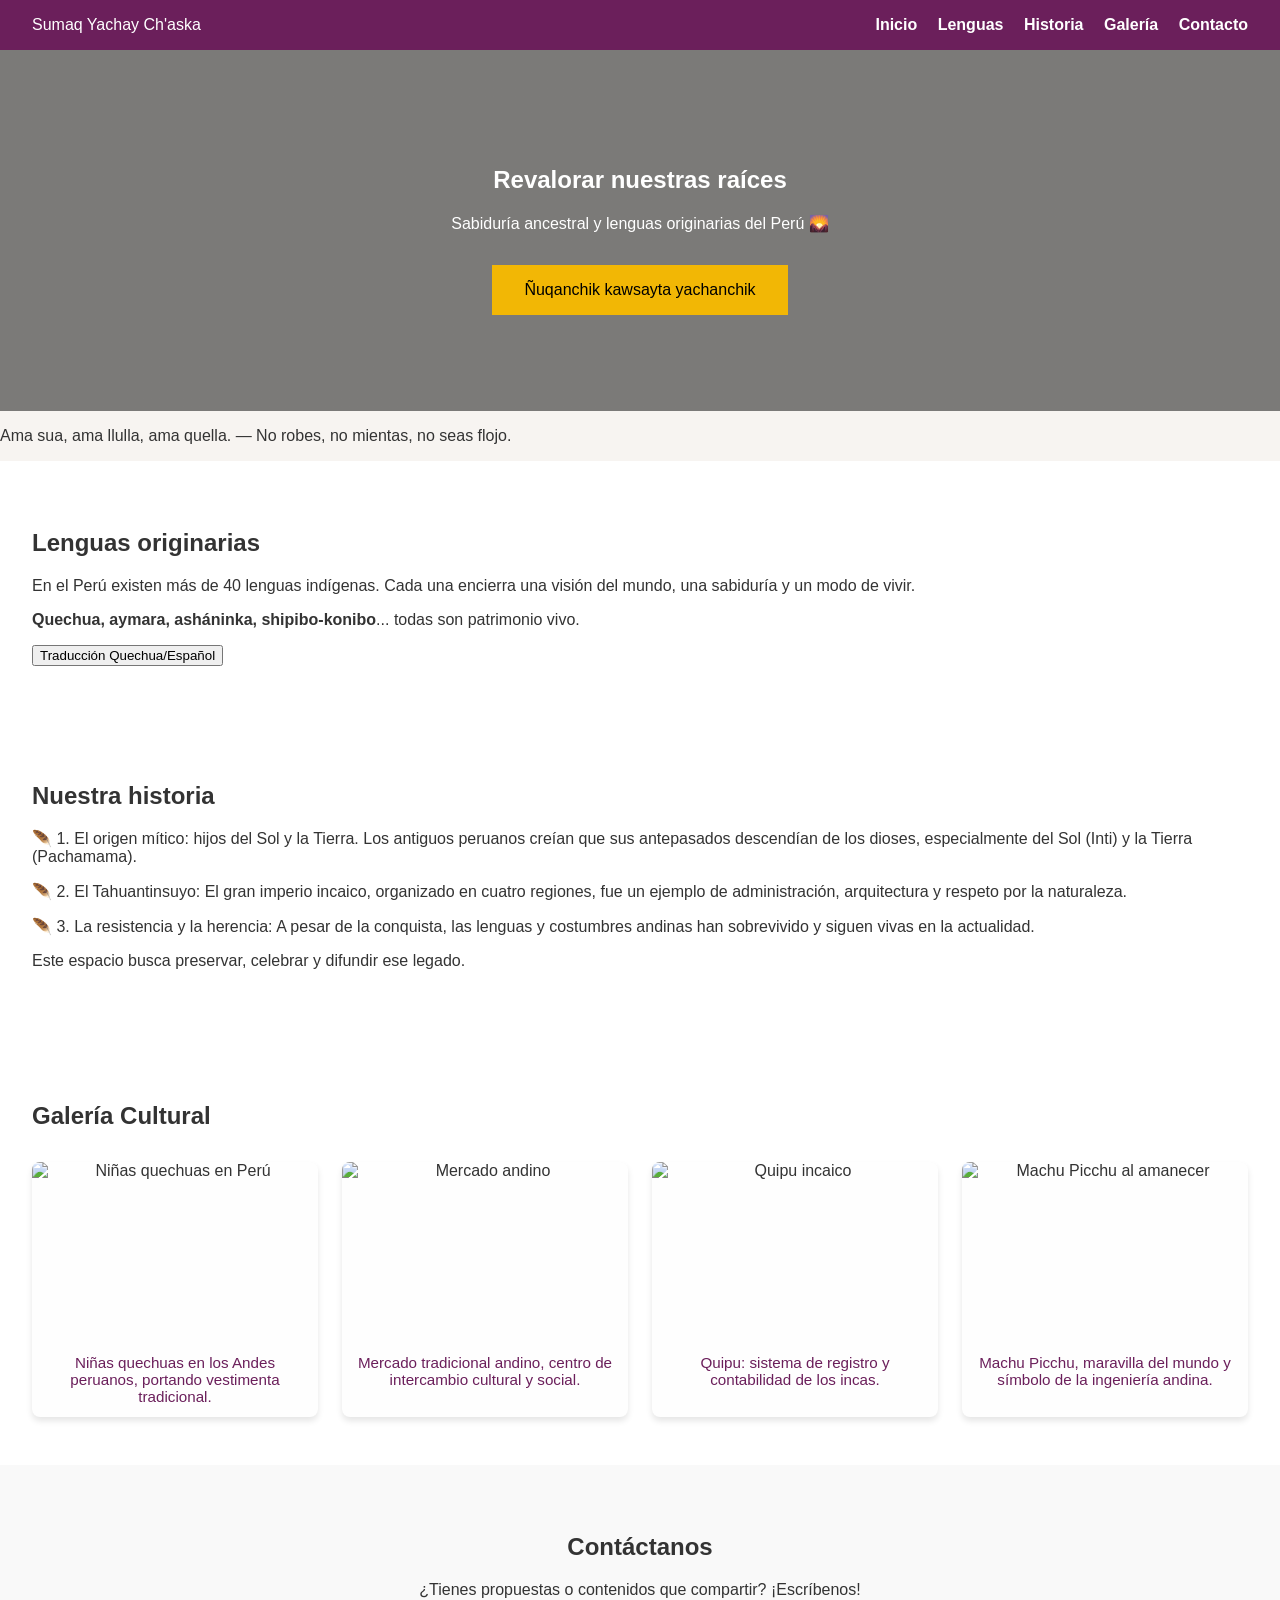
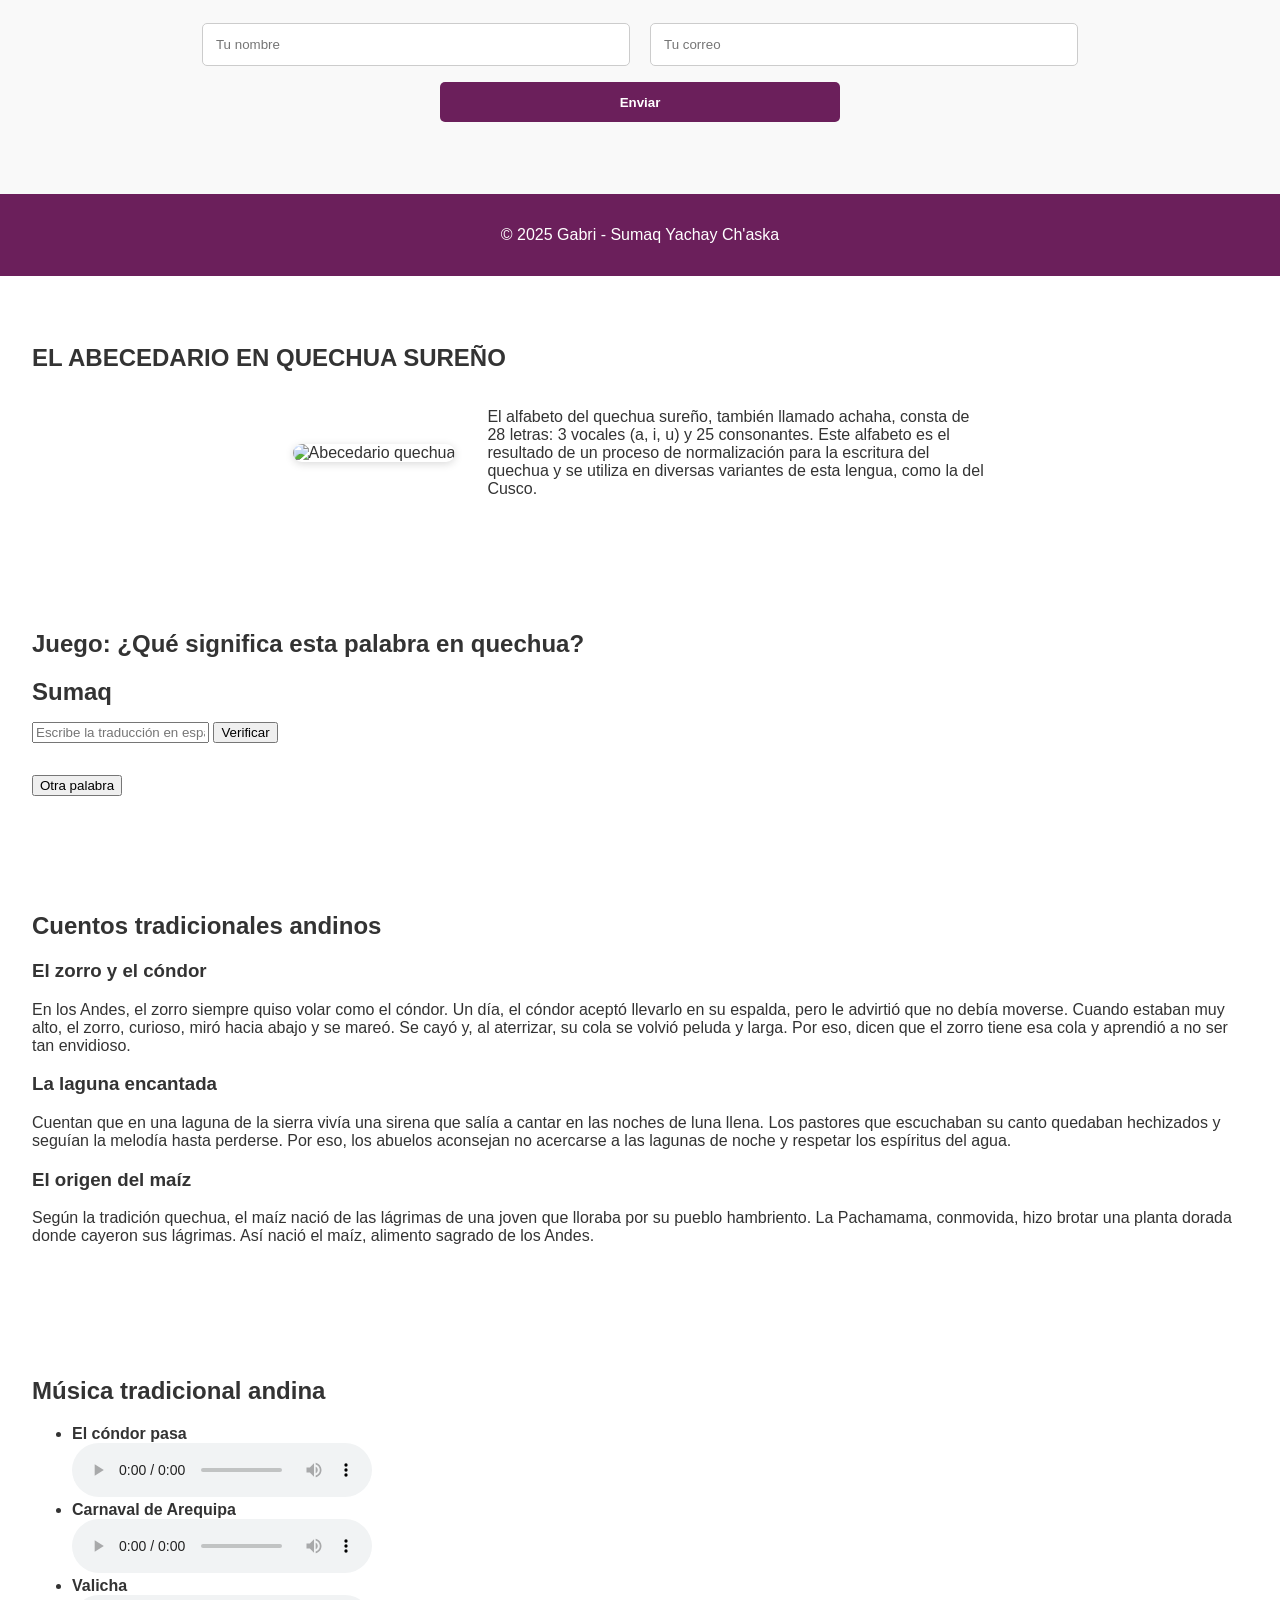
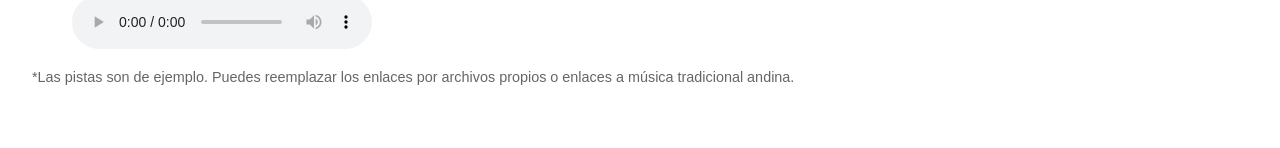
==== public/index.html @ 40404e89 "Move static files to public directory and add server All static assets (.html, .css, .js, .gitignore" ====
<!DOCTYPE html>
<html lang="es">
<head>
  <meta charset="UTF-8">
  <meta name="viewport" content="width=device-width, initial-scale=1.0">
  <title>Sumaq Yachay Ch'aska</title>
  <meta name="description" content="Página para revalorar las lenguas y cultura andina del Perú.">
  <style>
    body {
      font-family: 'Segoe UI', sans-serif;
      margin: 0;
      background: #f7f4f1;
      color: #333;
    }
    .navbar {
      background-color: #6b1f5b;
      color: white;
      display: flex;
      justify-content: space-between;
      align-items: center;
      padding: 1rem 2rem;
      position: sticky;
      top: 0;
      z-index: 1000;
    }
    .navbar a {
      color: white;
      margin-left: 1rem;
      text-decoration: none;
      font-weight: bold;
    }
    .hero {
      background: linear-gradient(rgba(0,0,0,0.5), rgba(0,0,0,0.5)), url('https://elcafelatino.org/wp-content/uploads/2020/06/3-Laguna-Paro%CC%80n-blow-1121x640.jpg') center/cover;
      color: white;
      text-align: center;
      padding: 6rem 2rem;
    }
    .hero button {
      background-color: #f2b705;
      border: none;
      padding: 1rem 2rem;
      margin-top: 1rem;
      cursor: pointer;
      font-size: 1rem;
    }
    .contenido {
      padding: 3rem 2rem;
      background-color: #fff;
    }
    .galeria {
      display: grid;
      grid-template-columns: repeat(auto-fit, minmax(250px, 1fr));
      gap: 1.5rem;
      margin-top: 2rem;
    }
    .galeria figure {
      margin: 0;
      background: #fefefe;
      border-radius: 8px;
      overflow: hidden;
      box-shadow: 0 4px 6px rgba(0,0,0,0.1);
      text-align: center;
    }
    .galeria img {
      width: 100%;
      display: block;
      height: 180px;
      object-fit: cover;
    }
    .galeria figcaption {
      padding: 0.75rem;
      font-size: 0.95rem;
      color: #6b1f5b;
    }
    .contacto {
      background-color: #f9f9f9;
      padding: 3rem 2rem;
      text-align: center;
    }
    .contacto input, .contacto button {
      padding: 0.8rem;
      margin: 0.5rem;
      width: 80%;
      max-width: 400px;
      border-radius: 5px;
      border: 1px solid #ccc;
    }
    .contacto button {
      background-color: #6b1f5b;
      color: white;
      border: none;
      font-weight: bold;
    }
    footer {
      background-color: #6b1f5b;
      color: white;
      text-align: center;
      padding: 1rem;
    }
  </style>
  <script>
    const frases = [
      "Ama sua, ama llulla, ama quella. — No robes, no mientas, no seas flojo.",
      "Llank'aymanta kawsay — Vive trabajando.",
      "Yachay kawsaymi — El saber es vida.",
      "Ama hami — No causes daño.",
      "Sumaq kawsay — Buen vivir andino."
    ];
    let fraseIndex = 0;
    setInterval(() => {
      document.getElementById("frase").textContent = frases[fraseIndex];
      fraseIndex = (fraseIndex + 1) % frases.length;
    }, 7000);

    function mostrarAlerta() {
      alert("Ñuqanchik kawsayta yachanchik — Aprendamos a vivir en armonía.");
    }

    let enQuechua = false;
    function cambiarIdioma() {  
      const texto = document.getElementById("texto-lengua");
      if (enQuechua) {
        texto.textContent = "En el Perú existen más de 40 lenguas indígenas. Cada una encierra una visión del mundo, una sabiduría y un modo de vivir.";
      } else {
        texto.textContent = "Piruwpi kachkan 48 llaqtayuq simikuna. Chaymanta 4 simi Andino suyupi riman, 44 simi Amazonía suyupi. Kay simikuna kastilla simi hamuqman ñawpaqmi kachkan, chayrayku chay llaqtakunapi kastilla simiwan chikan, oficial simi kasqanku. Piruwpa rimaypa millay kawsayninta rikuchin, chayrayku kay simikunata waqaychay kaymi chaskin. 'anakun, qichwa simita oficial simi hina riqsichirqanku chaymanta.";
      }
      enQuechua = !enQuechua;
    }

    function enviarFormulario() {
      const nombre = document.getElementById("nombre").value.trim();
      const correo = document.getElementById("correo").value.trim();
      const confirmacion = document.getElementById("confirmacion");

      if (!nombre || !correo) {
        confirmacion.textContent = "Por favor, completa todos los campos.";
        confirmacion.style.color = "red";
        return;
      }

      const correoValido = /^[^\s@]+@[^\s@]+\.[^\s@]+$/;
      if (!correoValido.test(correo)) {
        confirmacion.textContent = "Correo no válido. Verifica el formato.";
        confirmacion.style.color = "red";
        return;
      }

      confirmacion.textContent = `¡Gracias por tu mensaje, ${nombre}! Pronto nos comunicaremos.`;
      confirmacion.style.color = "green";
    }
  </script>
</head>
<body>
  <header class="navbar">
    <div class="logo">
      <span>Sumaq Yachay Ch'aska</span>
    </div>
    <nav>
      <a href="#inicio">Inicio</a>
      <a href="#lenguas">Lenguas</a>
      <a href="#historia">Historia</a>
      <a href="#galeria">Galería</a>
      <a href="#contacto">Contacto</a>
    </nav>
  </header>

  <section id="inicio" class="hero">
    <h1>Revalorar nuestras raíces</h1>
    <p>Sabiduría ancestral y lenguas originarias del Perú 🌄</p>
    <button type="button" onclick="mostrarAlerta()">Ñuqanchik kawsayta yachanchik</button>
  </section>

  <section id="sabiduria">
    <p id="frase">Ama sua, ama llulla, ama quella. — No robes, no mientas, no seas flojo.</p>
  </section>

  <section class="contenido" id="lenguas">
    <h2>Lenguas originarias</h2>
    <p id="texto-lengua">En el Perú existen más de 40 lenguas indígenas. Cada una encierra una visión del mundo, una sabiduría y un modo de vivir.</p>
    <p><strong>Quechua, aymara, asháninka, shipibo-konibo</strong>... todas son patrimonio vivo.</p>
    <button type="button" onclick="cambiarIdioma()">Traducción Quechua/Español</button>
  </section>

  <section class="contenido" id="historia">
    <h2>Nuestra historia</h2>
    <p>🪶 1. El origen mítico: hijos del Sol y la Tierra. Los antiguos peruanos creían que sus antepasados descendían de los dioses, especialmente del Sol (Inti) y la Tierra (Pachamama).</p>
    <p>🪶 2. El Tahuantinsuyo: El gran imperio incaico, organizado en cuatro regiones, fue un ejemplo de administración, arquitectura y respeto por la naturaleza.</p>
    <p>🪶 3. La resistencia y la herencia: A pesar de la conquista, las lenguas y costumbres andinas han sobrevivido y siguen vivas en la actualidad.</p>
    <p>Este espacio busca preservar, celebrar y difundir ese legado.</p>
  </section>

  <section class="contenido" id="galeria">
    <h2>Galería Cultural</h2>
    <div class="galeria">
      <figure>
        <img src="https://upload.wikimedia.org/wikipedia/commons/3/3c/Quechua_girls_in_Peru.jpg" alt="Niñas quechuas en Perú">
        <figcaption>Niñas quechuas en los Andes peruanos, portando vestimenta tradicional.</figcaption>
      </figure>
      <figure>
        <img src="https://upload.wikimedia.org/wikipedia/commons/6/6e/Peruvian_market.jpg" alt="Mercado andino">
        <figcaption>Mercado tradicional andino, centro de intercambio cultural y social.</figcaption>
      </figure>
      <figure>
        <img src="https://upload.wikimedia.org/wikipedia/commons/2/2e/Quipu.jpg" alt="Quipu incaico">
        <figcaption>Quipu: sistema de registro y contabilidad de los incas.</figcaption>
      </figure>
      <figure>
        <img src="https://upload.wikimedia.org/wikipedia/commons/8/8e/Peru_Machu_Picchu_Sunrise.jpg" alt="Machu Picchu al amanecer">
        <figcaption>Machu Picchu, maravilla del mundo y símbolo de la ingeniería andina.</figcaption>
      </figure>
    </div>
  </section>

  <section id="contacto" class="contacto">
    <h2>Contáctanos</h2>
    <p>¿Tienes propuestas o contenidos que compartir? ¡Escríbenos!</p>
    <input type="text" placeholder="Tu nombre" id="nombre">
    <input type="email" placeholder="Tu correo" id="correo">
    <button type="button" onclick="enviarFormulario()">Enviar</button>
    <p id="confirmacion" style="margin-top:1rem;"></p>
  </section>

  <footer>
    <p>&copy; 2025 Gabri - Sumaq Yachay Ch'aska</p>
  </footer>

  <!-- Abecedario Quechua -->
  <section class="contenido" id="presentacion">
    <h2>EL ABECEDARIO EN QUECHUA SUREÑO</h2>
    <div style="display: flex; flex-wrap: wrap; align-items: center; gap: 2rem; justify-content: center;">
      <img src="https://enquechua.com/wp-content/uploads/abecedario-quechua-o-alfabeto.jpg" alt="Abecedario quechua" style="max-width: 400px; border-radius: 10px; box-shadow: 0 2px 8px rgba(0,0,0,0.15);">
      <div style="max-width: 500px; text-align: left;">
        <p>El alfabeto del quechua sureño, también llamado achaha, consta de 28 letras: 3 vocales (a, i, u) y 25 consonantes. Este alfabeto es el resultado de un proceso de normalización para la escritura del quechua y se utiliza en diversas variantes de esta lengua, como la del Cusco.</p>
      </div>
    </div>
  </section>

  <!-- Juego de palabras Quechua-Español -->
  <section class="contenido" id="juego-palabras">
    <h2>Juego: ¿Qué significa esta palabra en quechua?</h2>
    <div style="margin-bottom:1rem;">
      <span id="palabra-quechua" style="font-size:1.5rem; font-weight:bold;"></span>
    </div>
    <input type="text" id="respuesta-juego" placeholder="Escribe la traducción en español">
    <button type="button" onclick="verificarRespuesta()">Verificar</button>
    <p id="resultado-juego" style="margin-top:1rem; font-weight:bold;"></p>
    <button type="button" onclick="nuevaPalabra()" style="margin-top:1rem;">Otra palabra</button>
  </section>

  <script>
    // Palabras y traducciones
    const palabras = [
      { quechua: "Inti", esp: "Sol" },
      { quechua: "Yaku", esp: "Agua" },
      { quechua: "Wasi", esp: "Casa" },
      { quechua: "Sumaq", esp: "Bonito" },
      { quechua: "Mikhuy", esp: "Comer" },
      { quechua: "Killa", esp: "Luna" },
      { quechua: "Pacha", esp: "Tierra" },
      { quechua: "Runa", esp: "Persona" },
      { quechua: "Allin", esp: "Bueno" },
      { quechua: "Qhari", esp: "Hombre" },
      { quechua: "Warmi", esp: "Mujer" }
    ];

    let palabraActual = {};

    function nuevaPalabra() {
      palabraActual = palabras[Math.floor(Math.random() * palabras.length)];
      document.getElementById('palabra-quechua').textContent = palabraActual.quechua;
      document.getElementById('respuesta-juego').value = '';
      document.getElementById('resultado-juego').textContent = '';
    }

    function verificarRespuesta() {
      const respuesta = document.getElementById('respuesta-juego').value.trim().toLowerCase();
      const correcta = palabraActual.esp.toLowerCase();
      const resultado = document.getElementById('resultado-juego');
      if (respuesta === correcta) {
        resultado.textContent = "¡Correcto! 🎉";
        resultado.style.color = "green";
      } else {
        resultado.textContent = `Incorrecto. La respuesta es: ${palabraActual.esp}`;
        resultado.style.color = "red";
      }
    }

    // Inicializa el juego al cargar la página
    document.addEventListener('DOMContentLoaded', nuevaPalabra);
  </script>

  <!-- Cuentos tradicionales andinos -->
  <section class="contenido" id="cuentos">
    <h2>Cuentos tradicionales andinos</h2>
    <article>
      <h3>El zorro y el cóndor</h3>
      <p>
        En los Andes, el zorro siempre quiso volar como el cóndor. Un día, el cóndor aceptó llevarlo en su espalda, pero le advirtió que no debía moverse. Cuando estaban muy alto, el zorro, curioso, miró hacia abajo y se mareó. Se cayó y, al aterrizar, su cola se volvió peluda y larga. Por eso, dicen que el zorro tiene esa cola y aprendió a no ser tan envidioso.
      </p>
    </article>
    <article>
      <h3>La laguna encantada</h3>
      <p>
        Cuentan que en una laguna de la sierra vivía una sirena que salía a cantar en las noches de luna llena. Los pastores que escuchaban su canto quedaban hechizados y seguían la melodía hasta perderse. Por eso, los abuelos aconsejan no acercarse a las lagunas de noche y respetar los espíritus del agua.
      </p>
    </article>
    <article>
      <h3>El origen del maíz</h3>
      <p>
        Según la tradición quechua, el maíz nació de las lágrimas de una joven que lloraba por su pueblo hambriento. La Pachamama, conmovida, hizo brotar una planta dorada donde cayeron sus lágrimas. Así nació el maíz, alimento sagrado de los Andes.
      </p>
    </article>
  </section>

  <!-- Música tradicional andina -->
  <section class="contenido" id="musica">
    <h2>Música tradicional andina</h2>
    <ul>
      <li>
        <strong>El cóndor pasa</strong>
        <br>
        <audio controls>
          <source src="https://archive.org/download/ElCondorPasa_901/ElCondorPasa_901.mp3" type="audio/mpeg">
        </audio>
      </li>
      <li>
        <strong>Carnaval de Arequipa</strong>
        <br>
        <audio controls>
          <source src="https://archive.org/download/MUSICAArequipeaMelgarLosDavalos/01%20CARNAVAL%20AREQUIPEÑO.mp3" type="audio/mpeg">
        </audio>
      </li>
      <li>
        <strong>Valicha</strong>
        <br>
        <audio controls>
          <source src="https://archive.org/download/Valicha_201311/Valicha.mp3" type="audio/mpeg">
        </audio>
      </li>
    </ul>
    <p style="font-size:0.9em;color:#666;">*Las pistas son de ejemplo. Puedes reemplazar los enlaces por archivos propios o enlaces a música tradicional andina.</p>
  </section>
</body>
</html>
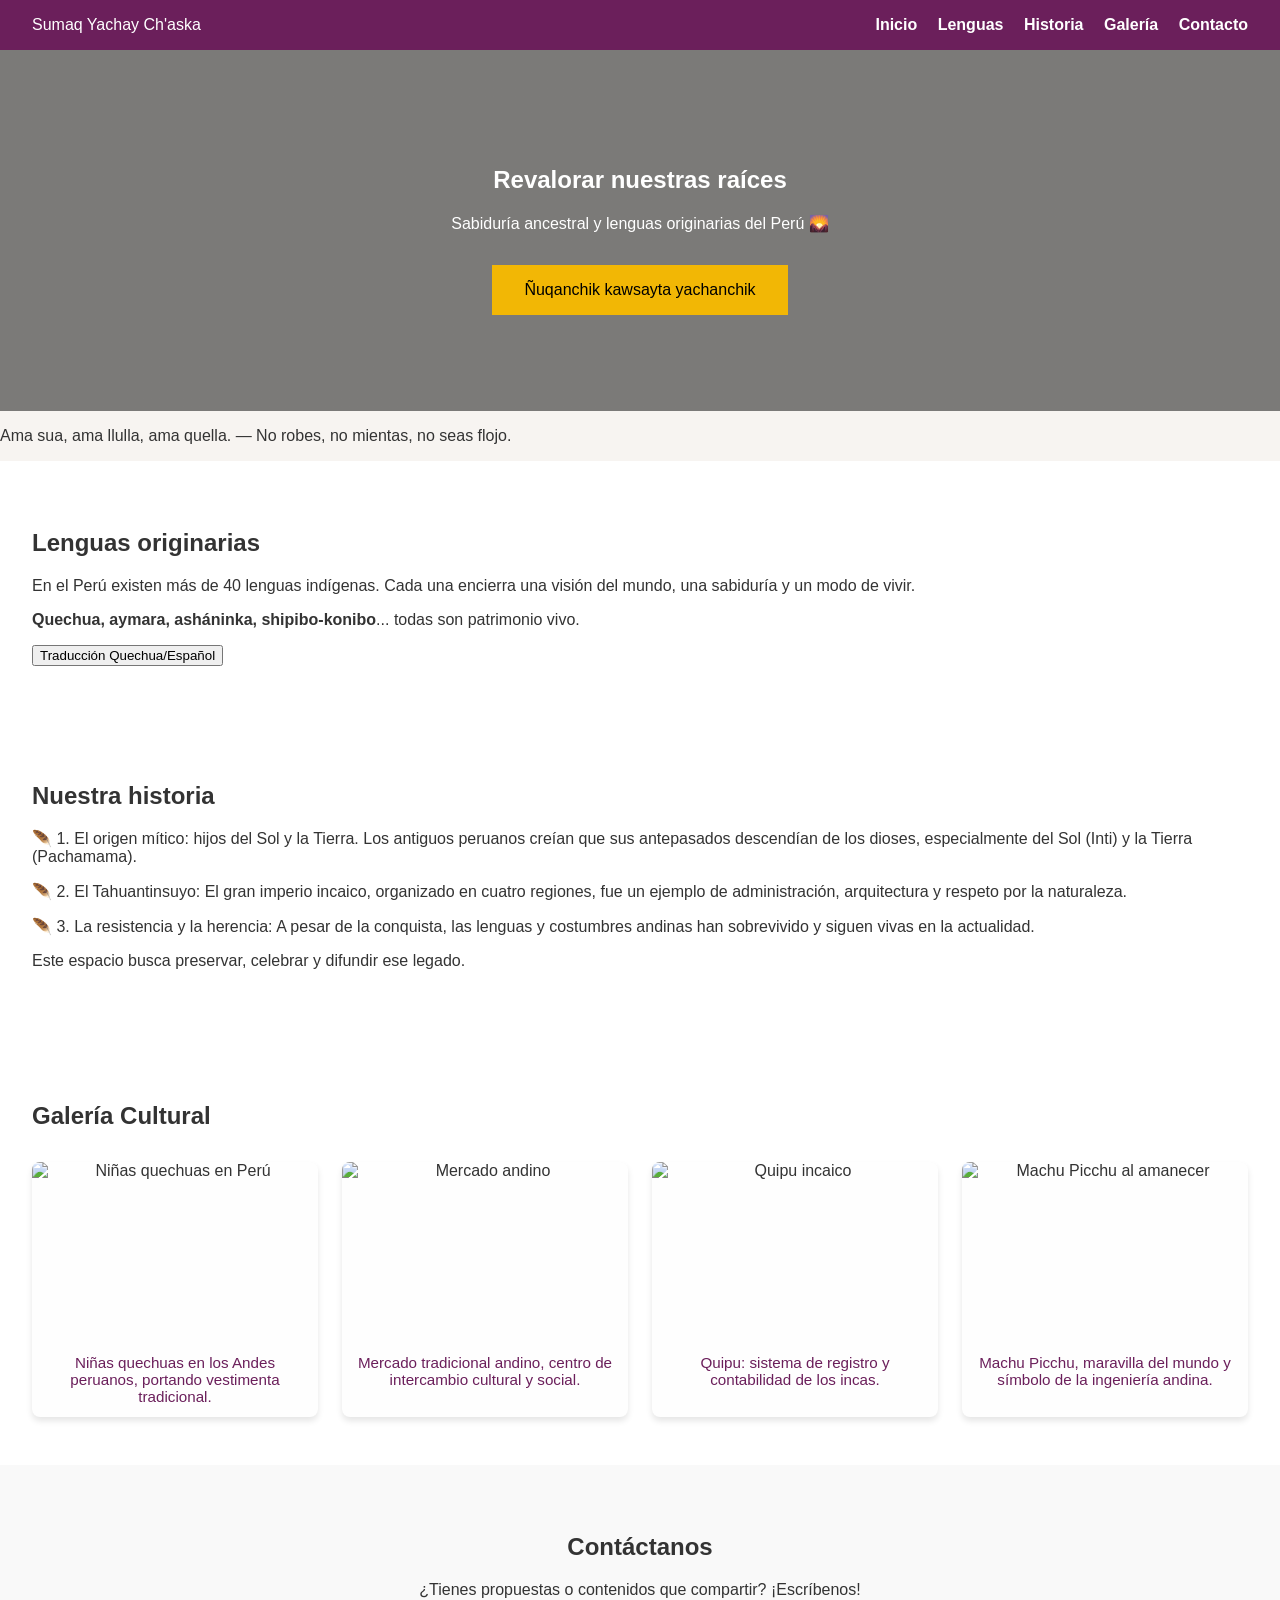
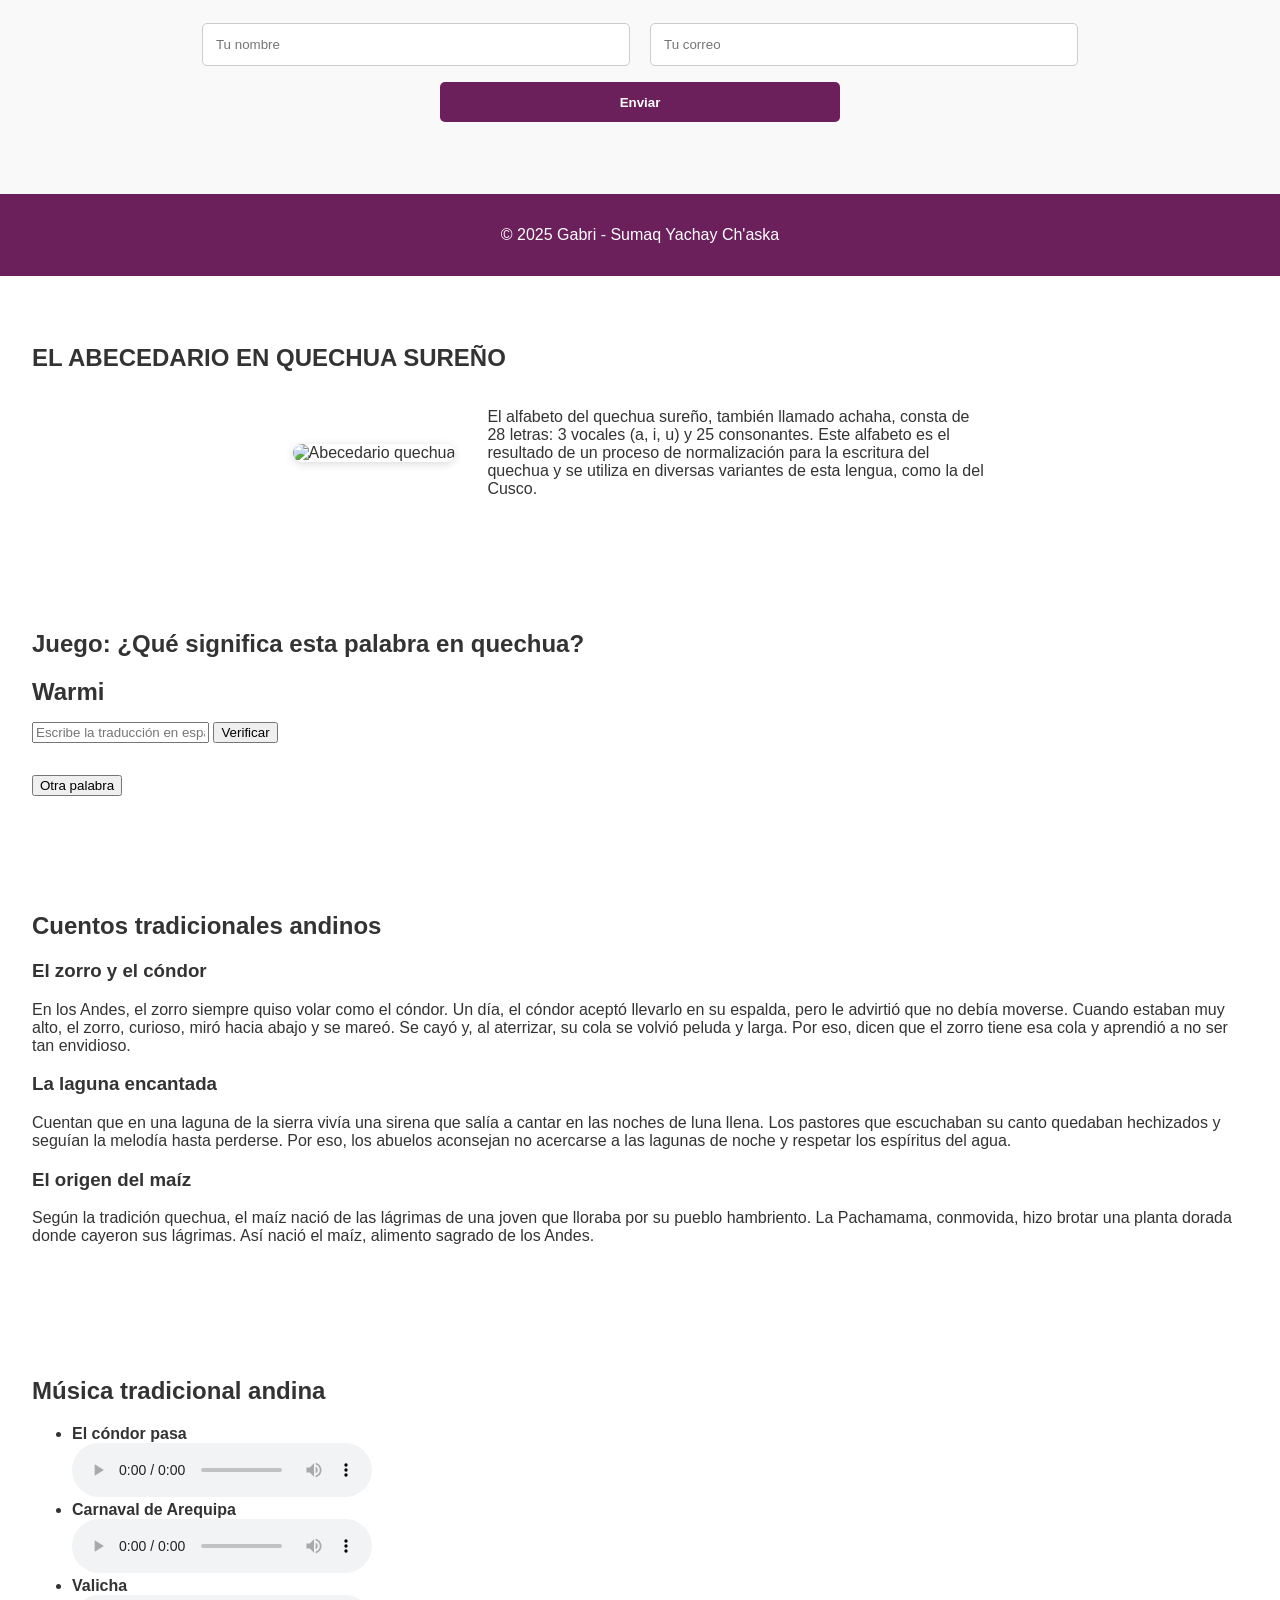
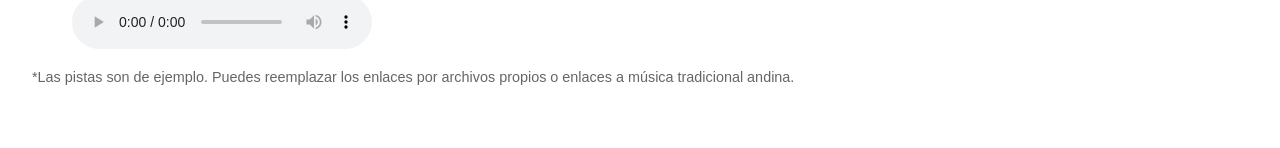
==== commit 59cf59bd: "Update index.html" ====
--- a/public/index.html
+++ b/public/index.html
@@ -193,19 +193,19 @@
     <h2>Galería Cultural</h2>
     <div class="galeria">
       <figure>
-        <img src="https://upload.wikimedia.org/wikipedia/commons/3/3c/Quechua_girls_in_Peru.jpg" alt="Niñas quechuas en Perú">
+        <img src="https://img.freepik.com/fotos-premium/ninas-andinas-peruanas-haciendo-tejidos-posando-su-pueblo-casas-ropas-colores_68399-826.jpg" alt="Niñas quechuas en Perú">
         <figcaption>Niñas quechuas en los Andes peruanos, portando vestimenta tradicional.</figcaption>
       </figure>
       <figure>
-        <img src="https://upload.wikimedia.org/wikipedia/commons/6/6e/Peruvian_market.jpg" alt="Mercado andino">
+        <img src="https://blog.trip-peru.com/wp-content/uploads/2019/08/Los-4-mercados-aut%C3%A9nticos-del-Per%C3%BA-donde-podr%C3%A1s-encontrar-todo-lo-que-necesitas-mercado-de-pisac-1024x588.jpeg" alt="Mercado andino">
         <figcaption>Mercado tradicional andino, centro de intercambio cultural y social.</figcaption>
       </figure>
       <figure>
-        <img src="https://upload.wikimedia.org/wikipedia/commons/2/2e/Quipu.jpg" alt="Quipu incaico">
+        <img src="https://www.peru.travel/Contenido/Uploads/quipu-interior-1_637793983907585057.jpg" alt="Quipu incaico">
         <figcaption>Quipu: sistema de registro y contabilidad de los incas.</figcaption>
       </figure>
       <figure>
-        <img src="https://upload.wikimedia.org/wikipedia/commons/8/8e/Peru_Machu_Picchu_Sunrise.jpg" alt="Machu Picchu al amanecer">
+        <img src="https://ssl.tzoo-img.com/images/tzoo.20775.0.674606.machupicchudawn.jpg?width=1080" alt="Machu Picchu al amanecer">
         <figcaption>Machu Picchu, maravilla del mundo y símbolo de la ingeniería andina.</figcaption>
       </figure>
     </div>
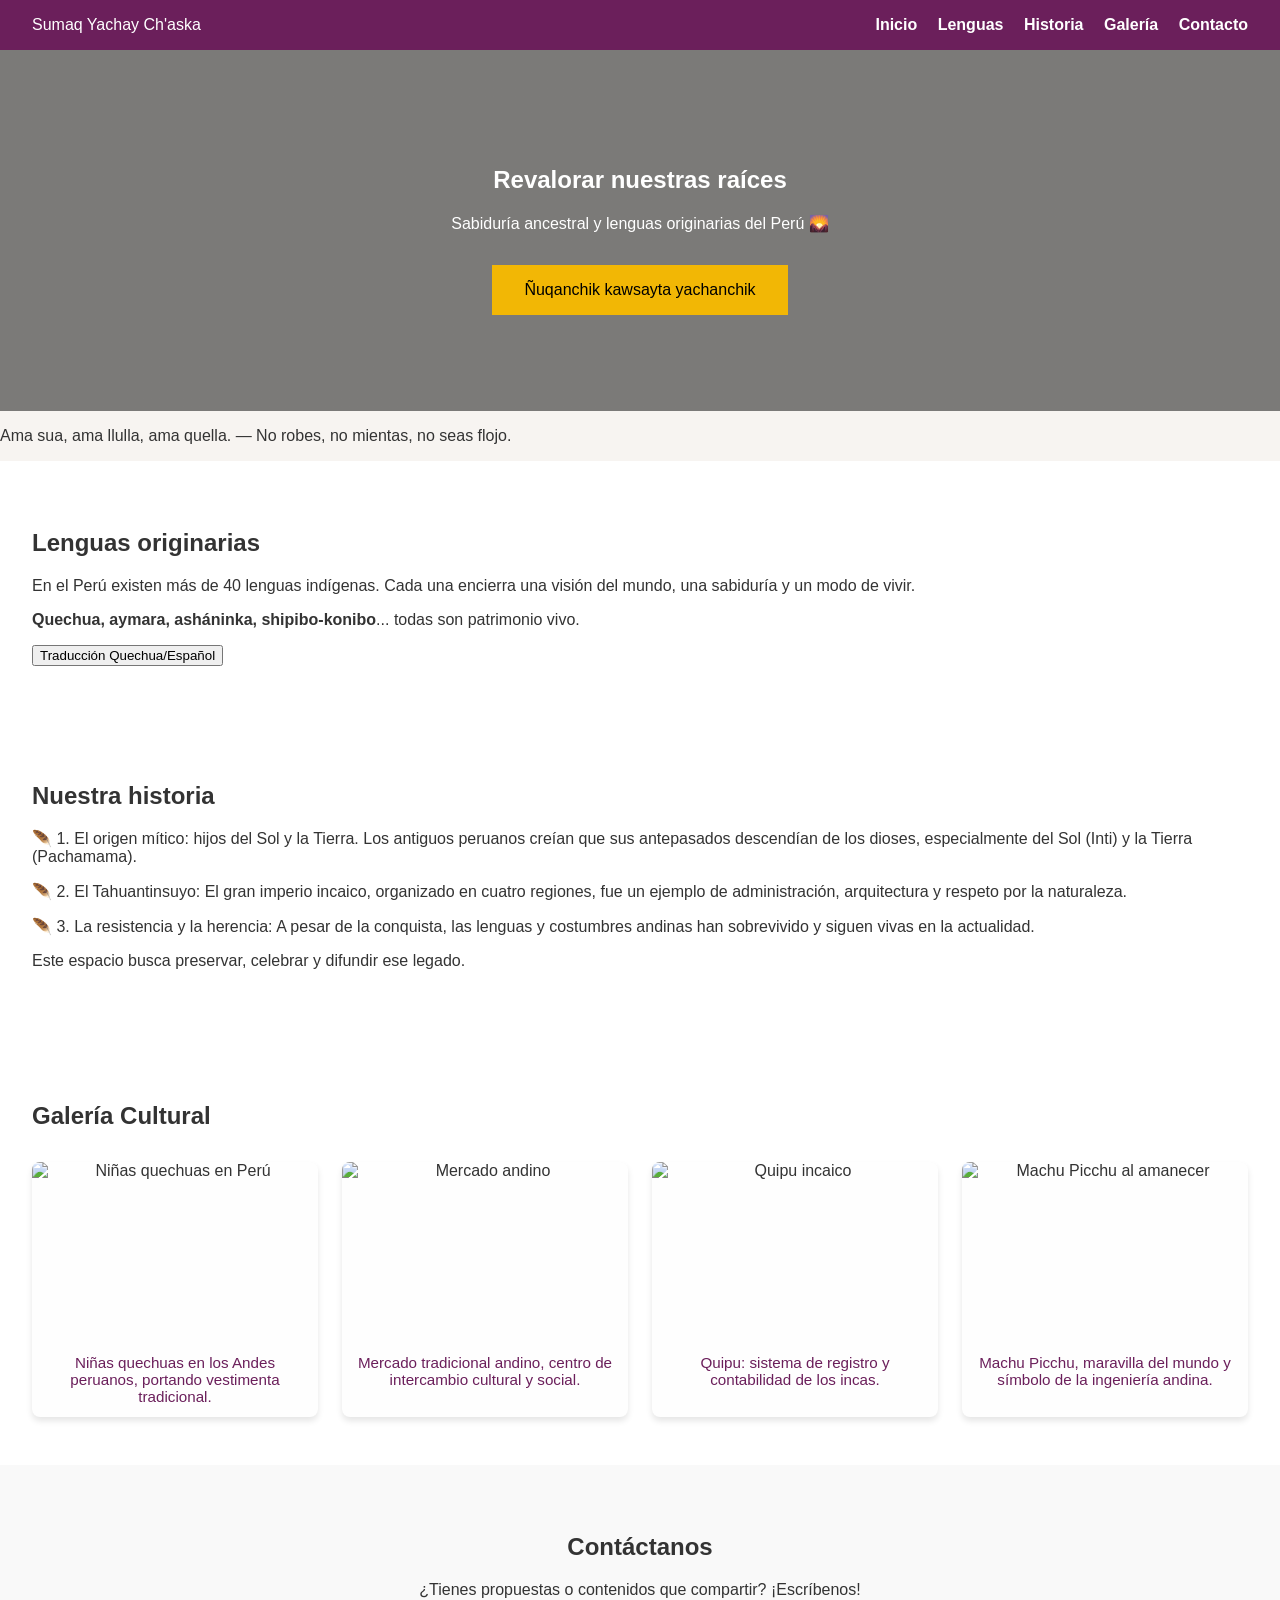
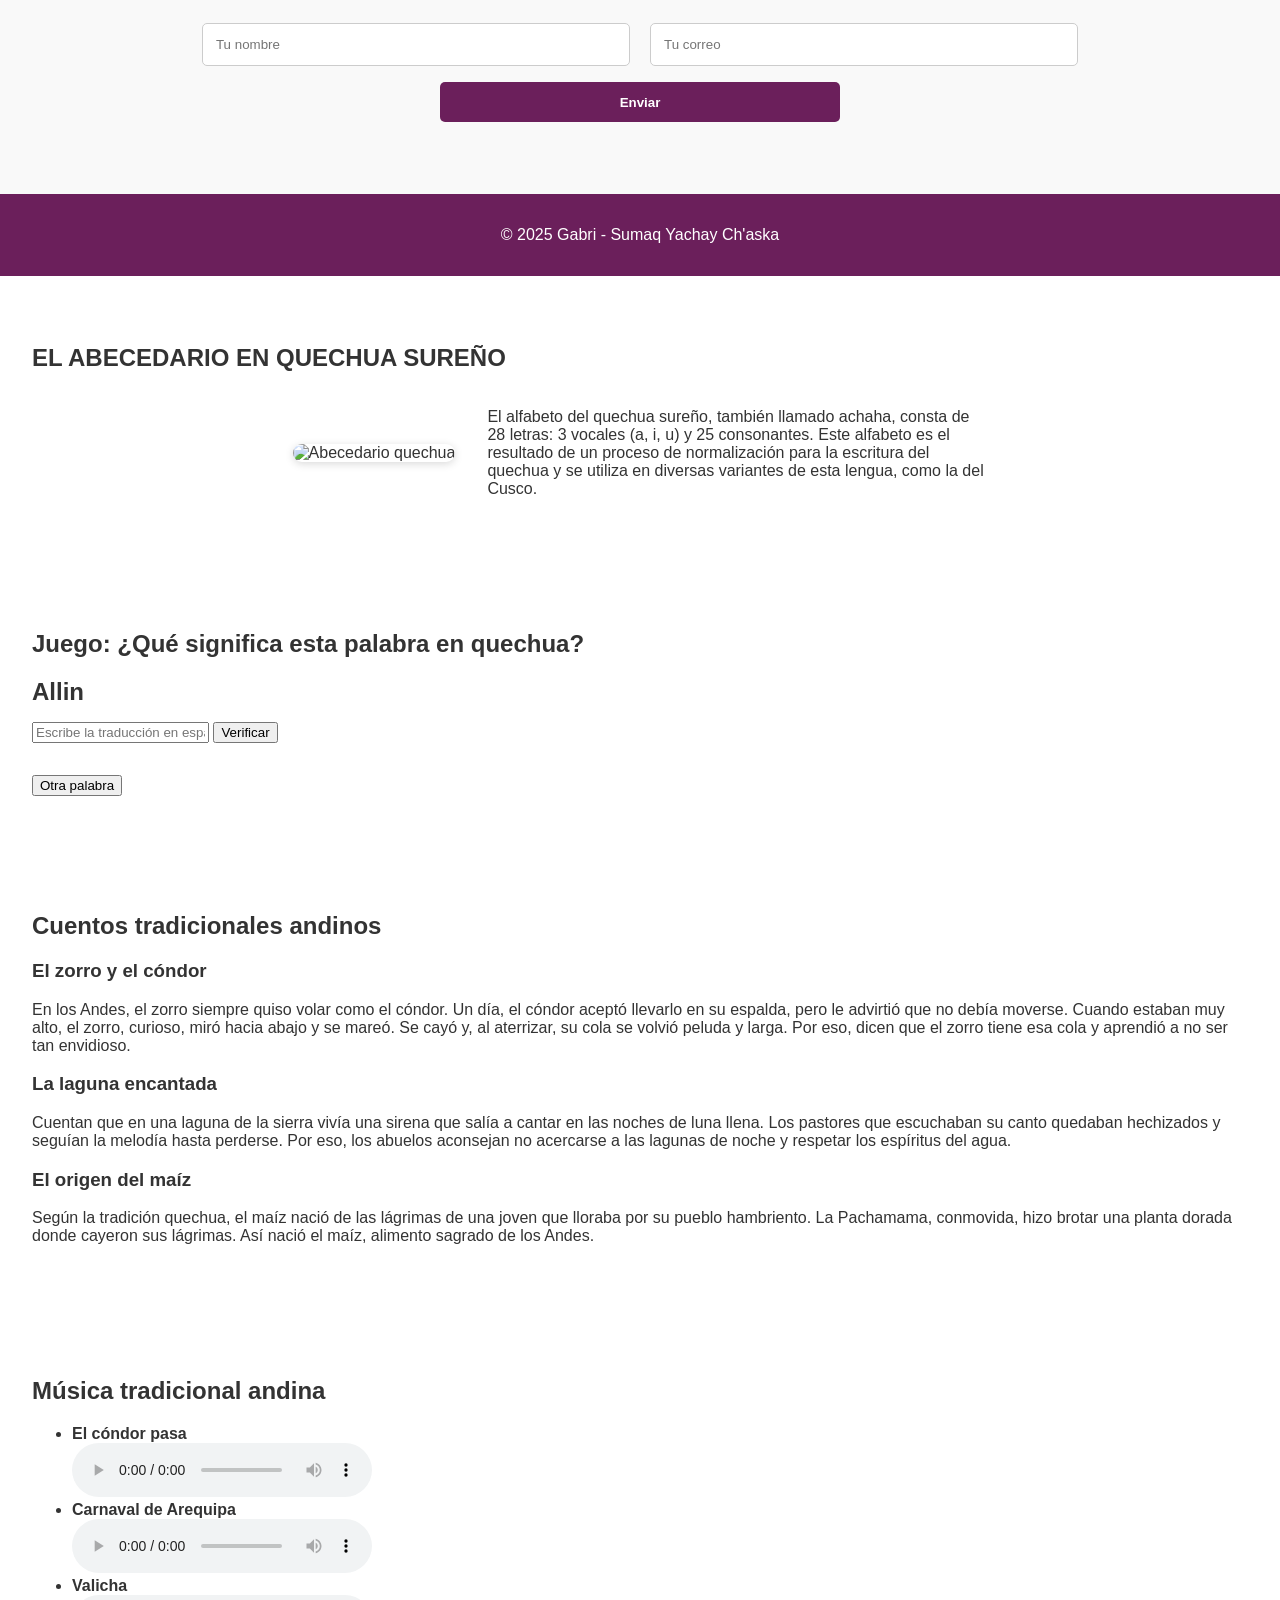
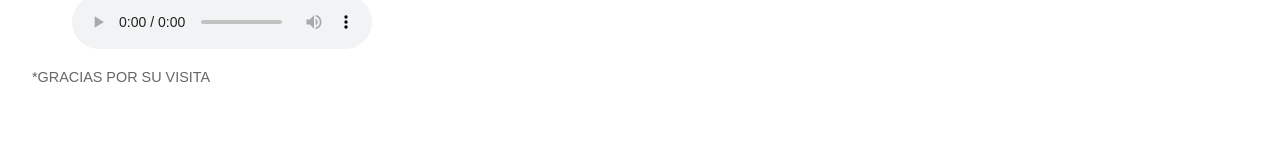
==== commit 5ffb9749: "Update index.html" ====
--- a/public/index.html
+++ b/public/index.html
@@ -320,25 +320,25 @@
         <strong>El cóndor pasa</strong>
         <br>
         <audio controls>
-          <source src="https://archive.org/download/ElCondorPasa_901/ElCondorPasa_901.mp3" type="audio/mpeg">
+          <source src=" " type="audio/mpeg">
         </audio>
       </li>
       <li>
         <strong>Carnaval de Arequipa</strong>
         <br>
         <audio controls>
-          <source src="https://archive.org/download/MUSICAArequipeaMelgarLosDavalos/01%20CARNAVAL%20AREQUIPEÑO.mp3" type="audio/mpeg">
+          <source src="" type="audio/mpeg">
         </audio>
       </li>
       <li>
         <strong>Valicha</strong>
         <br>
         <audio controls>
-          <source src="https://archive.org/download/Valicha_201311/Valicha.mp3" type="audio/mpeg">
+          <source src="" type="audio/mpeg">
         </audio>
       </li>
     </ul>
-    <p style="font-size:0.9em;color:#666;">*Las pistas son de ejemplo. Puedes reemplazar los enlaces por archivos propios o enlaces a música tradicional andina.</p>
+    <p style="font-size:0.9em;color:#666;">*GRACIAS POR SU VISITA </p>
   </section>
 </body>
 </html>
